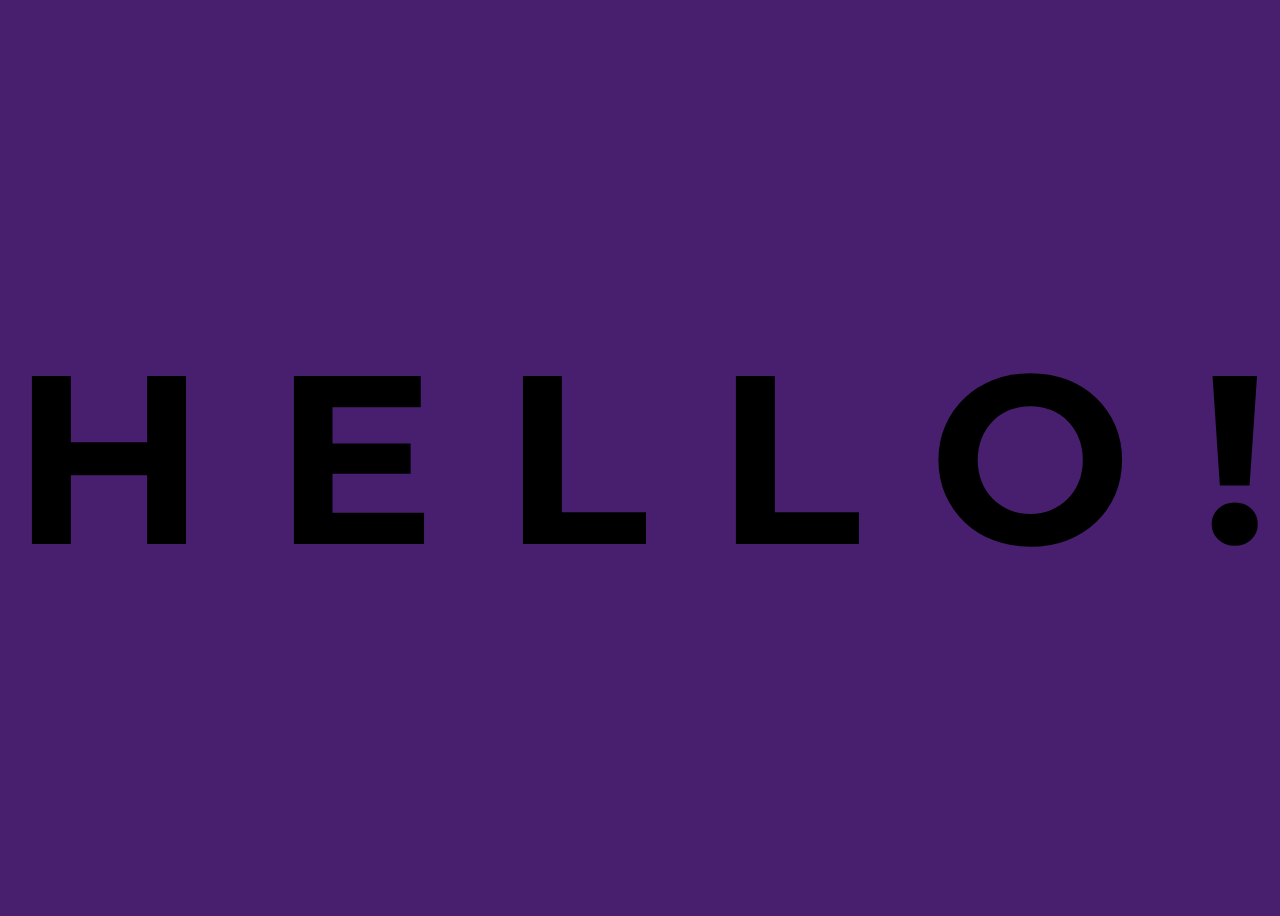
==== index.html @ 6572daae "removed branch and moved all files to main branch" ====
<!DOCTYPE html>
<html lang="en">

<head>
    <meta charset="UTF-8">
    <meta name="viewport" content="width=device-width, initial-scale=1.0">
    <meta http-equiv="X-UA-Compatible" content="ie=edge">
    <title>Random Colors</title>

    <link rel="stylesheet" href="app.css">
    <link href="https://fonts.googleapis.com/css?family=Montserrat&dispaly=swap" rel="stylesheet">
</head>

<body>
    <h1>
        <span class="letter">H</span>
        <span class="letter">E</span>
        <span class="letter">L</span>
        <span class="letter">L</span>
        <span class="letter">O</span>
        <span class="letter">!</span>
    </h1>
    <script src="app.js"></script>
</body>

</html>
---- app.css ----
body {
    display: flex;
    justify-content: center;
    align-items: center;
    height: 100vh;
    background-color: rgb(72, 31, 110);
}

h1 {
    font-size: 15rem;
    font-family: Montserrat;
}

.letter {
    transition: color 1000ms;
}
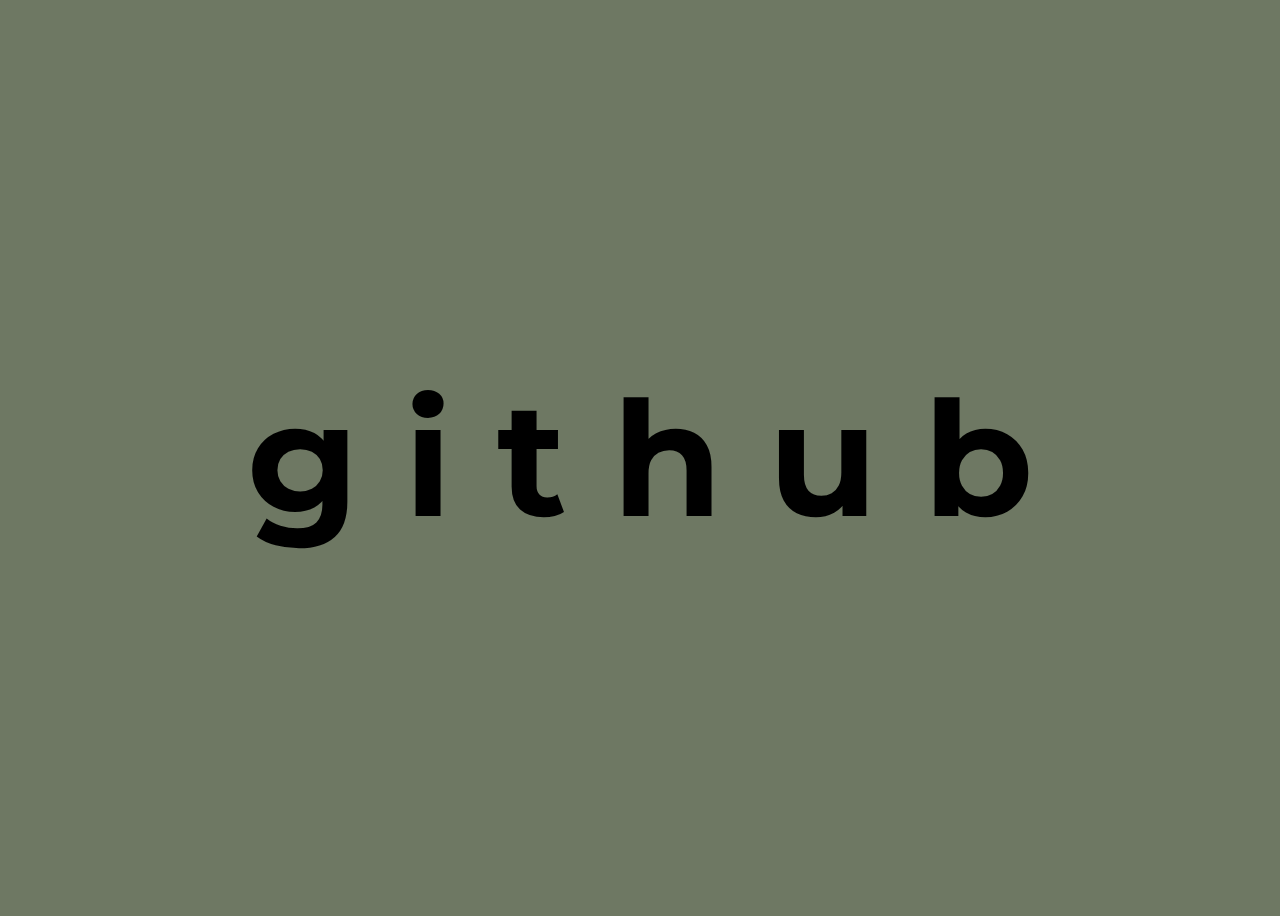
==== commit feb33b73: "changed text to say github" ====
--- a/index.html
+++ b/index.html
@@ -13,12 +13,12 @@
 
 <body>
     <h1>
-        <span class="letter">H</span>
-        <span class="letter">E</span>
-        <span class="letter">L</span>
-        <span class="letter">L</span>
-        <span class="letter">O</span>
-        <span class="letter">!</span>
+        <span class="letter">g</span>
+        <span class="letter">i</span>
+        <span class="letter">t</span>
+        <span class="letter">h</span>
+        <span class="letter">u</span>
+        <span class="letter">b</span>
     </h1>
     <script src="app.js"></script>
 </body>
--- a/app.css
+++ b/app.css
@@ -3,11 +3,11 @@
     justify-content: center;
     align-items: center;
     height: 100vh;
-    background-color: rgb(72, 31, 110);
+    background-color: rgba(28, 44, 11, 0.641);
 }
 
 h1 {
-    font-size: 15rem;
+    font-size: 10rem;
     font-family: Montserrat;
 }
 
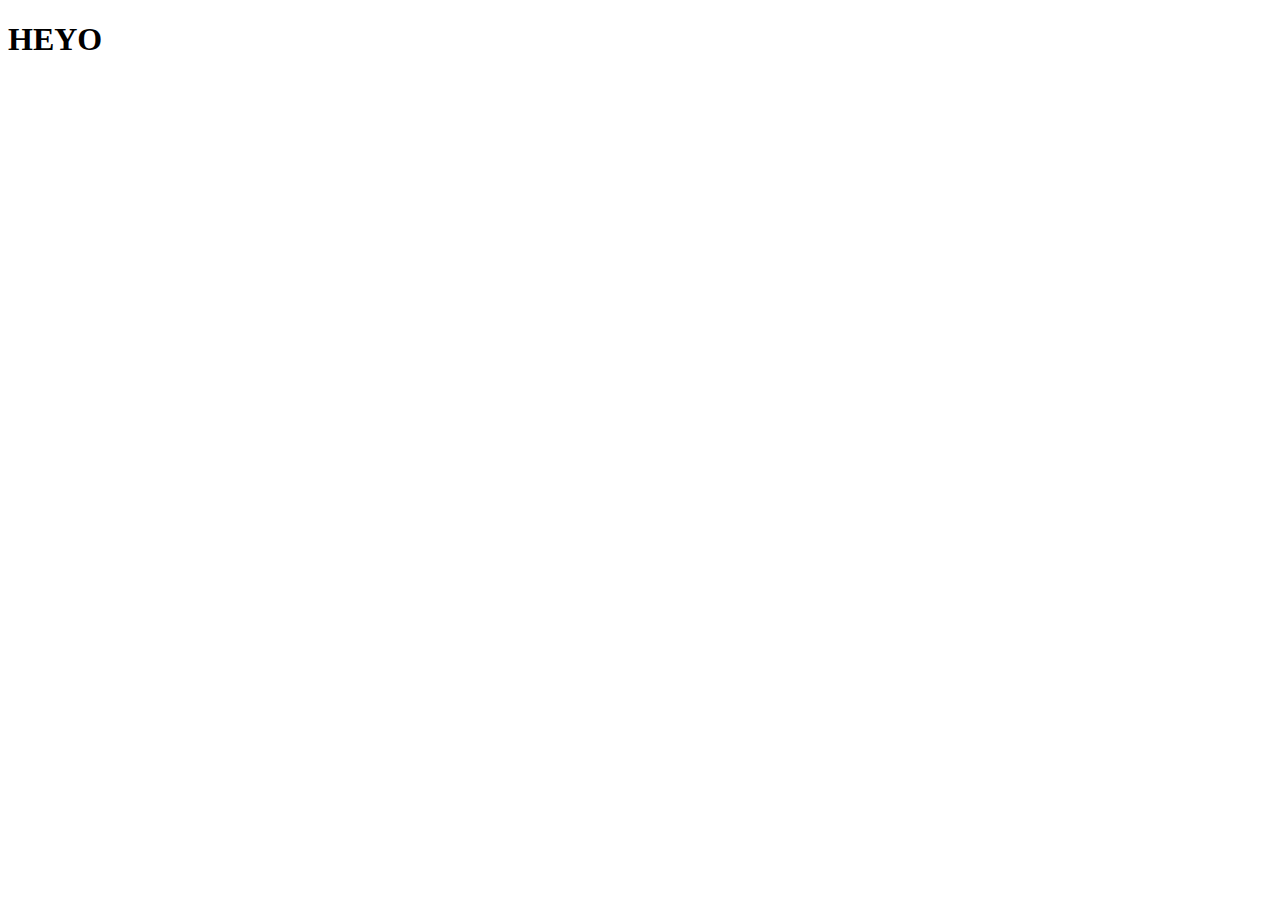
==== commit 1de50b69: "changed text to heyo" ====
--- a/index.html
+++ b/index.html
@@ -1,26 +1,12 @@
 <!DOCTYPE html>
 <html lang="en">
-
 <head>
     <meta charset="UTF-8">
     <meta name="viewport" content="width=device-width, initial-scale=1.0">
-    <meta http-equiv="X-UA-Compatible" content="ie=edge">
     <title>Random Colors</title>
-
-    <link rel="stylesheet" href="app.css">
-    <link href="https://fonts.googleapis.com/css?family=Montserrat&dispaly=swap" rel="stylesheet">
 </head>
 
 <body>
-    <h1>
-        <span class="letter">g</span>
-        <span class="letter">i</span>
-        <span class="letter">t</span>
-        <span class="letter">h</span>
-        <span class="letter">u</span>
-        <span class="letter">b</span>
-    </h1>
-    <script src="app.js"></script>
+    <h1>HEYO</h1>
 </body>
-
 </html>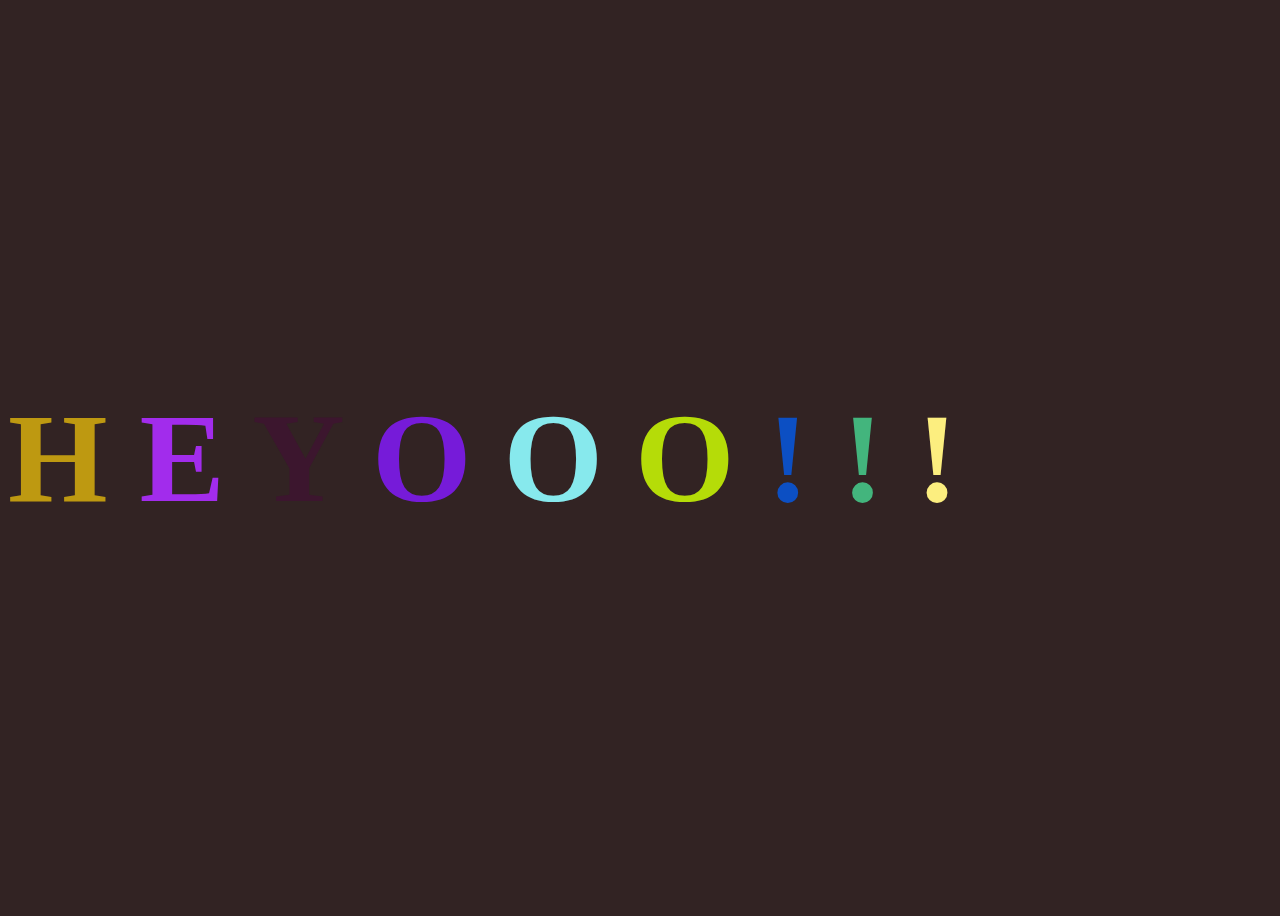
==== commit 209c6c92: "updated index.html file" ====
--- a/index.html
+++ b/index.html
@@ -4,9 +4,23 @@
     <meta charset="UTF-8">
     <meta name="viewport" content="width=device-width, initial-scale=1.0">
     <title>Random Colors</title>
+    <link rel="stylesheet" href="app.css">
+    <link href="https://fonts.googleapis.com/css2?family=Montserrat:ital,wght@0,100..900;1,100..900&family=Protest+Revolution&display=swap" rel="stylesheet">
 </head>
 
 <body>
-    <h1>HEYO</h1>
+    <h1>
+       
+       <span class="letter">H</span>
+       <span class="letter">E</span>
+       <span class="letter">Y</span>
+       <span class="letter">O</span>
+       <span class="letter">O</span>
+       <span class="letter">O</span>
+       <span class="letter">!</span>
+       <span class="letter">!</span>
+       <span class="letter">!</span>
+    </h1>
+    <script src="app.js"></script>
 </body>
 </html>--- a/app.css
+++ b/app.css
@@ -0,0 +1,17 @@
+
+body{
+    display: flex;
+    justify-content: left;
+    align-items: center;
+    height: 100vh;
+    background-color: rgb(50, 35, 35);
+
+}
+h1 {
+    font-size: 8rem;
+    font-family: fantasy;
+}
+
+.letter {
+    transition: 1000ms;
+}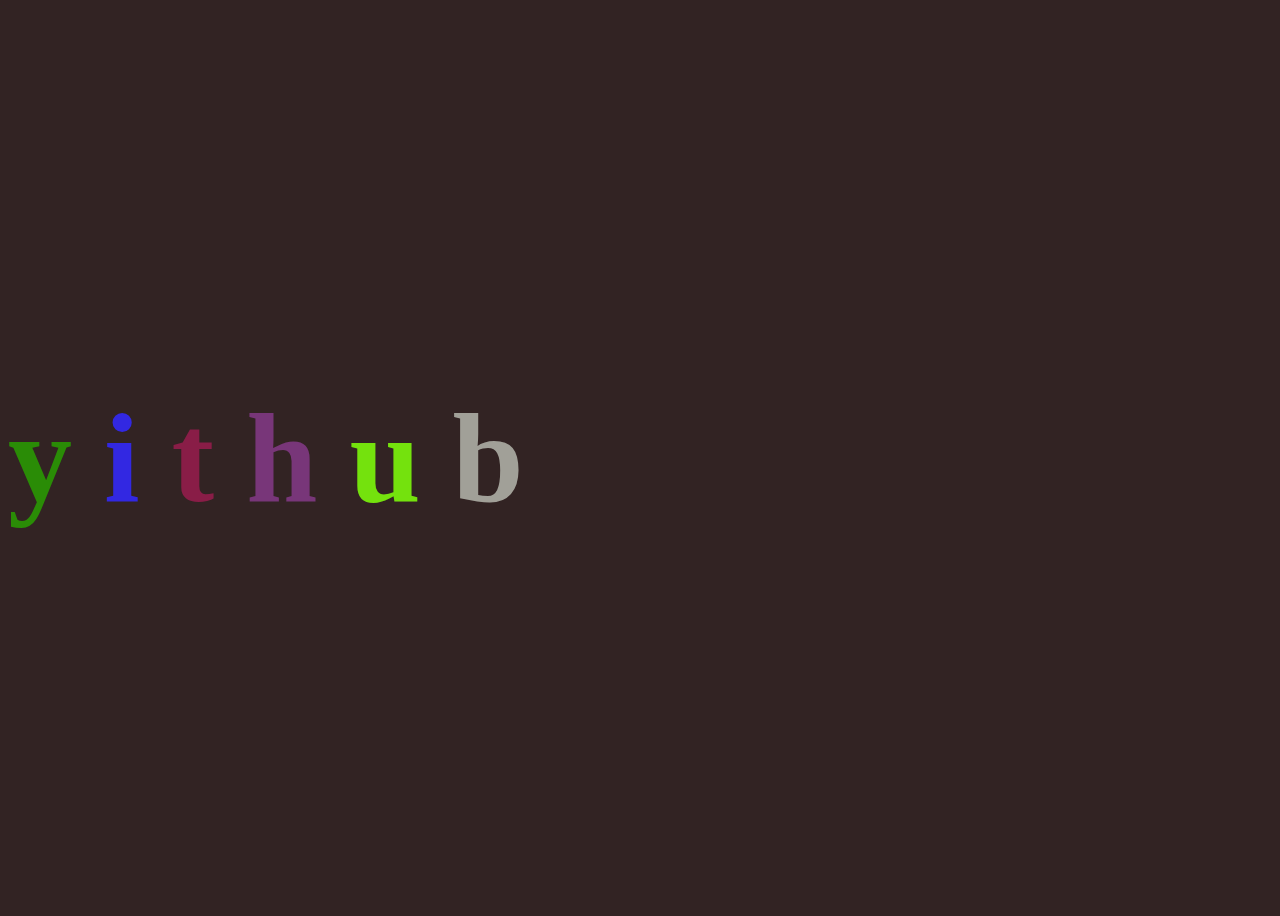
==== commit 8be41275: "deleted empty folder" ====
--- a/index.html
+++ b/index.html
@@ -1,26 +1,26 @@
 <!DOCTYPE html>
 <html lang="en">
+
 <head>
     <meta charset="UTF-8">
     <meta name="viewport" content="width=device-width, initial-scale=1.0">
+    <meta http-equiv="X-UA-Compatible" content="ie=edge">
     <title>Random Colors</title>
+
     <link rel="stylesheet" href="app.css">
-    <link href="https://fonts.googleapis.com/css2?family=Montserrat:ital,wght@0,100..900;1,100..900&family=Protest+Revolution&display=swap" rel="stylesheet">
+    <link href="https://fonts.googleapis.com/css?family=Montserrat&dispaly=swap" rel="stylesheet">
 </head>
 
 <body>
     <h1>
-       
-       <span class="letter">H</span>
-       <span class="letter">E</span>
-       <span class="letter">Y</span>
-       <span class="letter">O</span>
-       <span class="letter">O</span>
-       <span class="letter">O</span>
-       <span class="letter">!</span>
-       <span class="letter">!</span>
-       <span class="letter">!</span>
+        <span class="letter">y</span>
+        <span class="letter">i</span>
+        <span class="letter">t</span>
+        <span class="letter">h</span>
+        <span class="letter">u</span>
+        <span class="letter">b</span>
     </h1>
     <script src="app.js"></script>
 </body>
+
 </html>